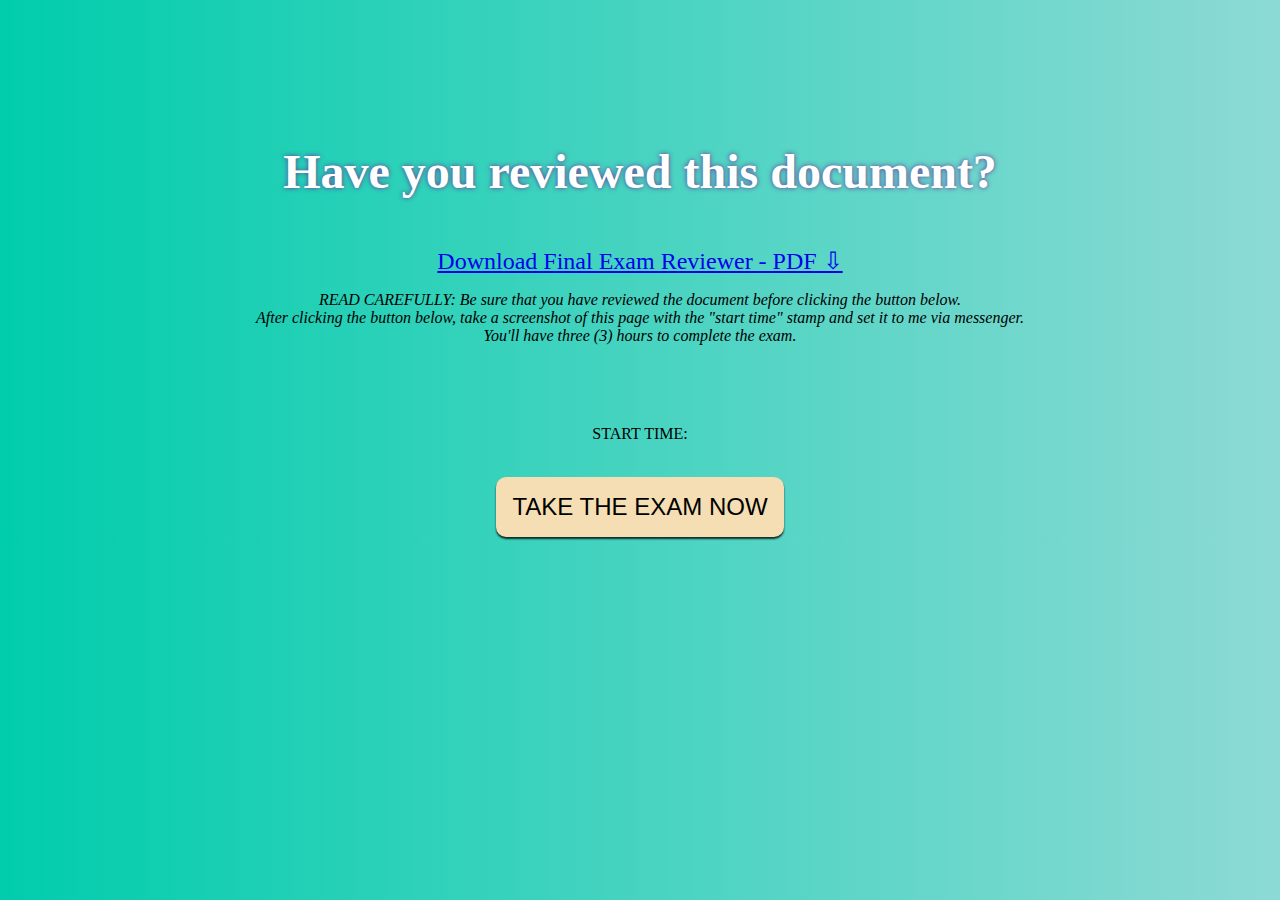
==== finals.html @ 67471a3f "updated exam btn" ====
<!DOCTYPE html>
<html lang="en">
<head>
    <meta charset="UTF-8">
    <meta http-equiv="X-UA-Compatible" content="IE=edge">
    <meta name="viewport" content="width=device-width, initial-scale=1.0">
    <link rel="stylesheet" href="style.css">
    <title>Finals</title>
</head>
<body>
    <div class="final-exam-page">
        <h1 class="main-title">Have you reviewed this document?</h1>
                <div class="final-reviewer-file"><a href="https://drive.google.com/file/d/1WPjQwtUHk8mStLih_QIJ2wDAketcBE6G/view?usp=sharing" target="_blank">Download Final Exam Reviewer - PDF &#8681;</a></div>
                <p class="final-reviewer-text">READ CAREFULLY: Be sure that you have reviewed the document before clicking the button below.
                    <br>After clicking the button below, take a screenshot of this page with the "start time" stamp and set it to me via messenger. <br>
                    You'll have three (3) hours to complete the exam.
                </p>
                <div class="start-time-text">START TIME: <br><span id="start-time"></span></div>
        
        <button class="exam-btn" id="final-exam">
            <a href="https://drive.google.com/file/d/1usfm-fhnuIowuniparAhYRjGBKSF1adj/view?usp=sharing" target="_blank"> TAKE THE EXAM NOW </a>
        </button>
    </div>

    <script src="final.js"></script>
</body>
</html>
---- style.css ----
* {
    box-sizing: content-box;
    margin: 0;
    padding: 0;
}

body {
    background-image: linear-gradient(to right, #00cdac 0%, #8ddad5 100%);
    display: flex;
    flex-direction: column;
    justify-content: center;
    align-items: center;
    text-align: center;
}

h1 {
    color: white;
    text-shadow: 0 0 5px rebeccapurple;
    font-size: 3rem;
    margin: 3em auto 1em;
}

.container {
    width: 500px;
    max-width: 90%;
}

.main-review {
    display: flex;
    flex-direction: column;
    justify-content: center;
    align-items: center;
    gap: 1em;
    flex-wrap: wrap;
    padding: .8em 1em;
    margin: 5rem 0;

}

.main {
    display: none;
    height: auto;
    margin: 2em auto 0;
}


.vocabulary {
    position: relative;
    background-color: wheat;
    box-shadow: 0 0 10px rgba(0, 0, 0, 0.8);
    border-radius: 10px;
    display: flex;
    justify-content: center;
    flex-direction: column;
    align-items: center;
    padding: 1rem;
    font-size: 4rem;
}

.shake-effect {
    animation: shake 0.5s;
    /* animation-iteration-count: infinite; */
}
  
  @keyframes shake {
    0% { transform: translate(1px, 1px) rotate(0deg); }
    10% { transform: translate(-1px, -2px) rotate(-1deg); }
    20% { transform: translate(-3px, 0px) rotate(1deg); }
    30% { transform: translate(3px, 2px) rotate(0deg); }
    40% { transform: translate(1px, -1px) rotate(1deg); }
    50% { transform: translate(-1px, 2px) rotate(-1deg); }
    60% { transform: translate(-3px, 1px) rotate(0deg); }
    70% { transform: translate(3px, 1px) rotate(-1deg); }
    80% { transform: translate(-1px, -1px) rotate(1deg); }
    90% { transform: translate(1px, 2px) rotate(0deg); }
    100% { transform: translate(1px, -2px) rotate(-1deg); }
  }


.greek-vocabulary {
    margin: 2.5rem auto 1rem;
}

.english-vocabulary {
    visibility: hidden;
    font-size: 2rem;
    margin: .5em;
    height: 120px
}

.words {
    position: absolute;
    top: 10px;
    right: 10px;
    font-size: 1rem;
}

.show {
    visibility: visible;
}


.buttons {
    display: flex;
    justify-content: space-between;
    align-items: center;

    width: 100%;
    padding: .5rem;

    font-family: 'Playfair Display', serif;
}

.main-btn {
    cursor: pointer;
    font-size: 1.5rem;
    border: none;
    border-radius: 10px;
    padding: 1em;
    box-shadow: 2px 2px 10px rgba(0, 0, 0, 0.8);
}

.btn {
    cursor: pointer;
    font-size: 1.2rem;
    border: none;
    border-radius: 10px;
    padding: 1em;
    box-shadow: 2px 2px 10px rgba(0, 0, 0, 0.8);
}

.show-answer,
.hide-answer {
    display: block;
    background-color: white;
    border: none;
}

.hide-answer {
    display: none;
    background-color: white;
    border: none;
}

.hide {
    display: none;
}

.wrong-answer {
    background-color: red;
    color: white;
    border-radius: 100%;
}



.correct-answer{
    background-color: green;
    color: white;
    margin: none;
    border-radius: 100%;
}


.reviewWrongAnswers {
    background-color: red;
    color: white;
    text-transform: uppercase;
}
.retake, .reviewWrongAnswers {
    display: none;
    margin: .5em
}

.total-score {
    font-size: 3rem;
    padding: .5em;
    color: white;
}

.reset {
    display: none;
    margin: 0 auto;
}

.show {
    display: block;
}

/*Lessons*/

.lesson-section {
    display: none;
    margin: auto;
    justify-content: center;
    align-items: center;
    flex-direction: column;
}


.lessons {
    display: flex;
    position: relative;
    flex-direction: column;
    justify-content: center;
    align-items: center;
}

.show-lesson {
    display: flex;
}

.lessons-list {
    cursor: pointer;
    display: flex;
    flex-direction: row;
    justify-content: center;
    align-items: center;
    flex-wrap: wrap;
    height: auto;
    margin-top: 1em;
}

.lesson {
    display: block;
    cursor: pointer;
    font-size: 1.5em;
    background-color: wheat;
    padding: 1rem;
    margin: .5rem;
    border-radius: 10px;
    box-shadow: 0 2px 2px rgba(0, 0, 0, 0.8); 
}

.lesson:hover {
    transform: scale(1.1);
    transition: all ease-in-out .3s;
}



.lesson-added {
    background-color: rgb(177, 113, 240);
    color: white;
    border-radius: 5px;
    padding: .3em .5em;
    font-size: .6em;
}

input {
    display: none;
}

.hide {
    display: none;
    pointer-events: none
}


.all-vocabs {
    font-size: .8rem;
}

.all-vocabs a {
    text-decoration: none;
    color: black;
}

.all-vocabsEl {
    margin: 2rem;
}

.vocabulary-list {
    color: black;
    font-size: 1rem;
    
}

.vocabulary-list li {
    list-style-type: none;
    margin: 0;
    padding: 0;
}
.vocabulary-list span {
    color: white;
    font-size: 1.2rem;

}
.reviewing-section {
    margin: .5rem auto;
    display: flex;
    flex-direction: column;
    justify-content: center;
    align-items: center;
}
.review-time {
    margin: .5em;
}
.toReview {
    display: flex;
    flex-direction: row;
    justify-content: center;
    align-items: center;
    flex-wrap: wrap;
    gap: .5em;
    margin-top: 1em;
    max-width: 50%;
}

.review-now {
    font-size: 1.5em;
    background-color: aquamarine;
    color: white;
    margin: .5em;
}

.goBack {
    display: none;
    padding: .3rem .5rem;
    margin-top: .5rem;
    align-self: flex-start;
}

/*footer*/

.next-review {
    background-color: green;
    color: white;
    margin: none
}

.next-review {
    display: none;
}

.show-nextReview {
    display: block;
}
h2 {
    text-transform: uppercase;
    opacity: .7;
}

.finished {
    display: none;
    position: absolute;
    background-color: rgba(0, 0, 0, 0.6);
    top: 0;
    right: 0;
    left: 0;
    bottom: 0;
    font-size: 3rem;
    justify-content: center;
    align-items: center;
    
}

.modal {
    position: relative;
    background-color: white;
    opacity: .8;
    color: green;
    width: 40%;
    height: 15vh;
    border-radius: 10px;
    box-shadow:  0 0 10px rgba(0, 0, 0, 0.8);
    display: flex;
    justify-content: center;
    align-items: center;
    padding: 2rem;
}


.close {
    position: absolute;
    bottom: -30px;
    right: -30px;
    background-color: white;
    color: black; 
    text-transform: uppercase;
    font-size: 1.2rem;
    padding: .5rem;
    border-radius: 100%;
    
}

.close:hover {
    cursor: pointer;
    color: white;
    background-color: green;
}

/* PARADGIMS TABLE */
.paradigms-section {
    display: none;
    margin-top: 2em;
}
.paradigms-table {
    display: none;
    flex-direction: column;
    justify-content: center;
    align-items: center;
    flex-wrap: wrap;
    text-align: center;
    margin: 1em auto;
    padding: 0;
}

.details {
    width: 100%;
}
.paradigms-table summary {
    color: white;
    font-size: 1.5rem;
    text-align: center;
}

table {
    font-size: 1.2rem;
    margin: auto;
}

tr, td, th {
    padding-right: 1rem;
}

.translation {
    font-style: italic;
}


footer {
    margin-top: 2rem;
    padding: 2em;
}

@media only screen and (max-width: 600px) {

    .vocabulary {
        font-size: 2.5rem;
    }

    .english-vocabulary {
        font-size: 1.5rem;
    }

    .words {
        font-size: .8rem;
    }

    .wrong-answer, .show-answer, .correct-answer, .next-review, .hide-answer {
        font-size: .8rem;
    }
    .main-review {
        margin: 0;
    }
    .main-btn {
        font-size: 1.2rem;
    }
    h1 {
        font-size: 2rem;
        margin-top: 2rem;
    }
     table {
        font-size: .9rem;
     }
     .modal {
        font-size: 1.5rem;
        
     }
}

.video-lessons-element {
    display: none;
}
.video-lessons-element h2 {
     font-size: 2rem;
     margin-block: 1rem;
}

.video-lessons {
    font-size: 1.2rem;
    display: flex;
    flex-direction: column;
    flex-wrap: wrap;
    justify-content: center;
}

.video-lessons li {
    line-height: 1.5em;
    list-style-type: none;
}
.video-lessons details {
    text-decoration: none;
    color: white;
}
.show-video-lessons {
    display: block;
}

.video-lessons a {
    text-decoration: none;
}
.video-lessons li {
    opacity: .8;
}

.video-lessons li:hover {
    opacity: 1;
    
}
.back {
    cursor: pointer;
    float: left;
    border-radius: 100px;
    border: none;
    padding: .3rem;
    margin-top: 1rem;
}

summary {
    color: white;
}

.other-resources {
    font-size: 1rem;
    color:rgba(0, 0, 0, 0.6)
}



/**   FiNALS */

.final-exam-page {
    max-width: 80%;
}
.final-reviewer-file {
    font-size: 1.5rem;
    margin-bottom: 1rem;
 
}
.final-reviewer-text {
    margin-bottom: 5rem;
    font-style: italic;
}

.exam-btn {
    display: block;
    cursor: pointer;
    font-size: 1.5em;
    background-color: wheat;
    padding: 1rem;
    margin: auto;
    border-radius: 10px;
    border: none;
    box-shadow: 0 2px 2px rgba(0, 0, 0, 0.8); 
}

.exam-btn:hover {
    transform: scale(1.1);
    transition: .5s ease-in-out;
}


.exam-btn a {
    text-decoration: none;
    color: black;
}

#start-time, .start-time-text {
    margin: 1em;
}

.main-btn a {
    text-decoration: none;
    color: #000;
}
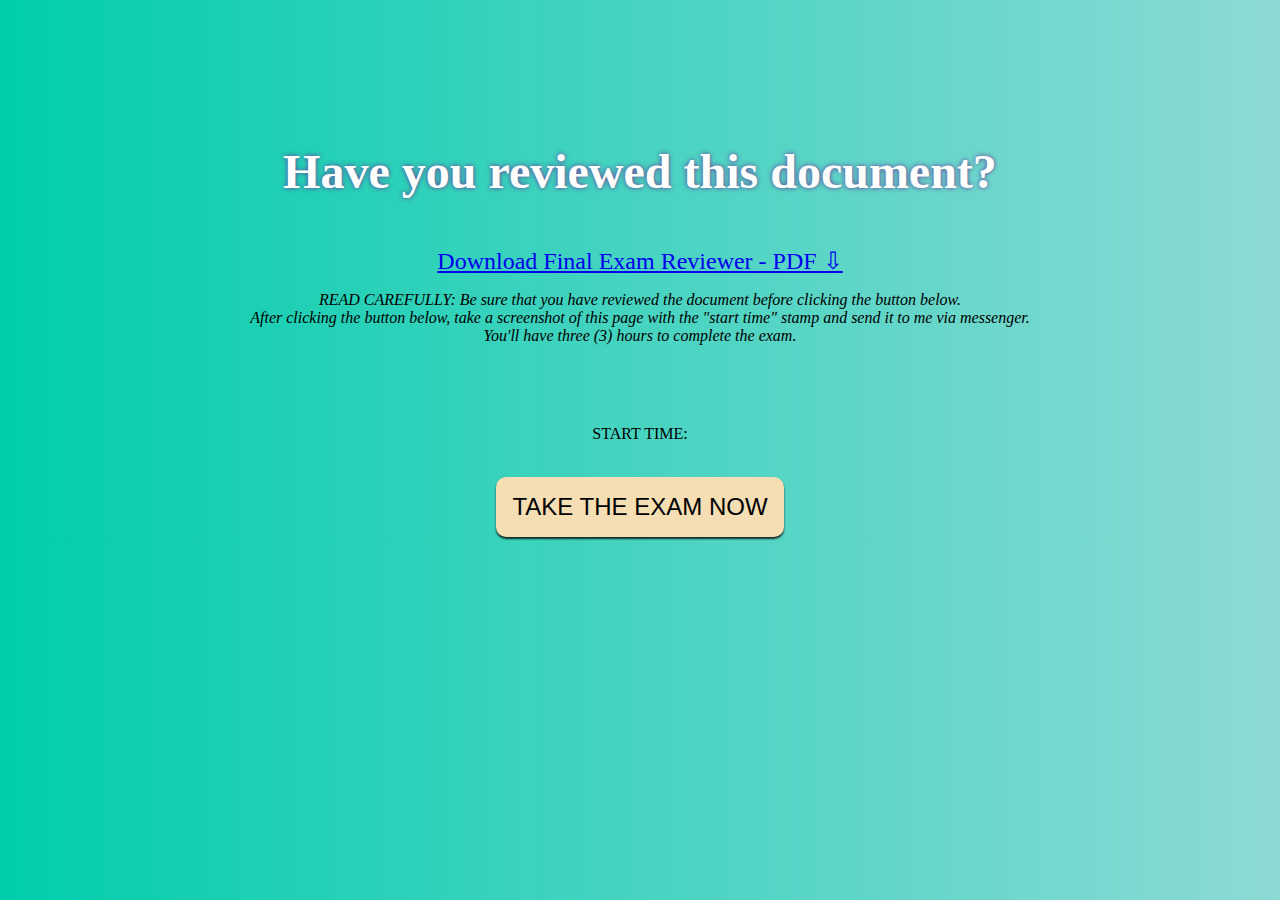
==== commit 609f73a9: "Update finals.html" ====
--- a/finals.html
+++ b/finals.html
@@ -12,7 +12,7 @@
         <h1 class="main-title">Have you reviewed this document?</h1>
                 <div class="final-reviewer-file"><a href="https://drive.google.com/file/d/1WPjQwtUHk8mStLih_QIJ2wDAketcBE6G/view?usp=sharing" target="_blank">Download Final Exam Reviewer - PDF &#8681;</a></div>
                 <p class="final-reviewer-text">READ CAREFULLY: Be sure that you have reviewed the document before clicking the button below.
-                    <br>After clicking the button below, take a screenshot of this page with the "start time" stamp and set it to me via messenger. <br>
+                    <br>After clicking the button below, take a screenshot of this page with the "start time" stamp and send it to me via messenger. <br>
                     You'll have three (3) hours to complete the exam.
                 </p>
                 <div class="start-time-text">START TIME: <br><span id="start-time"></span></div>
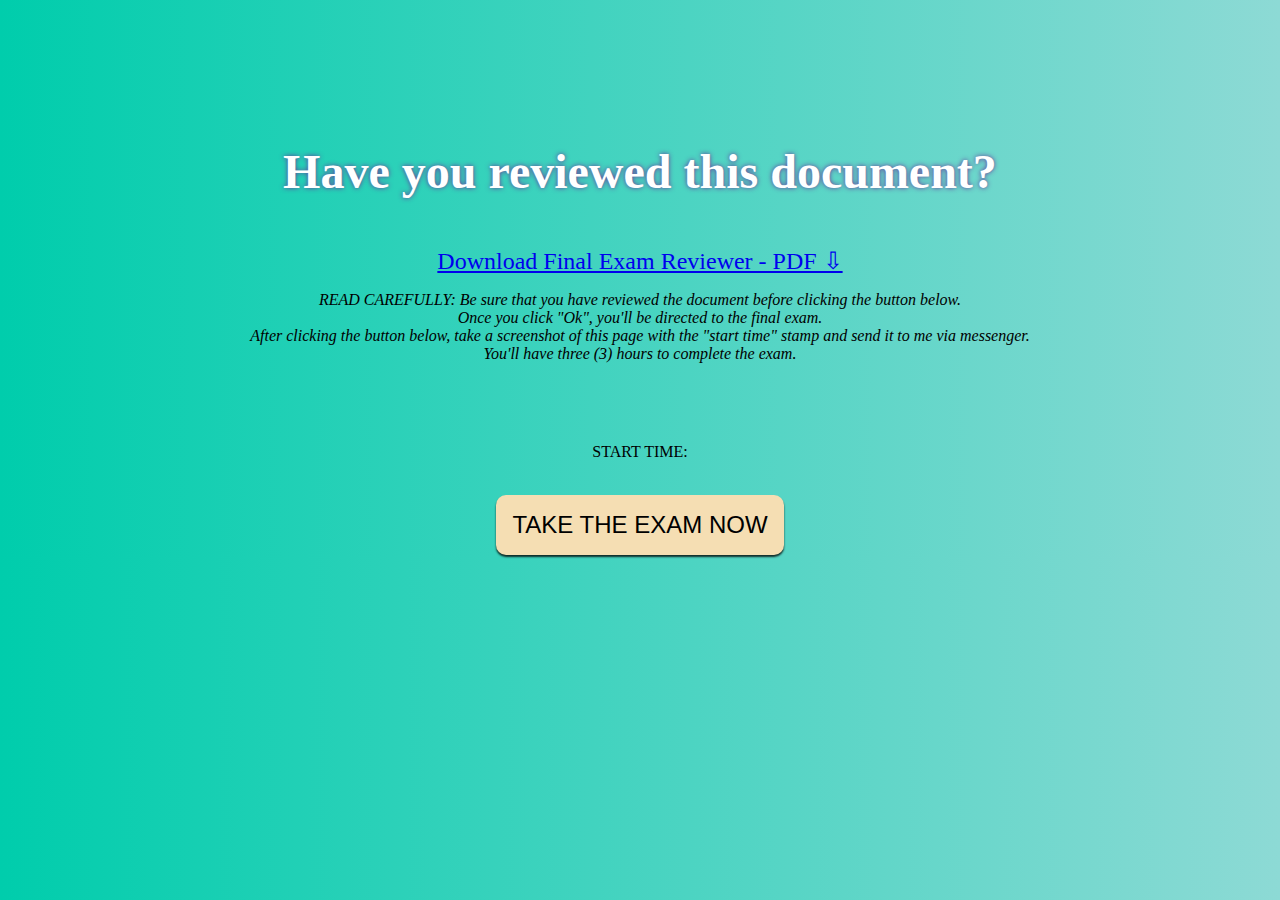
==== commit 985316a5: "Update finals.html" ====
--- a/finals.html
+++ b/finals.html
@@ -12,7 +12,9 @@
         <h1 class="main-title">Have you reviewed this document?</h1>
                 <div class="final-reviewer-file"><a href="https://drive.google.com/file/d/1WPjQwtUHk8mStLih_QIJ2wDAketcBE6G/view?usp=sharing" target="_blank">Download Final Exam Reviewer - PDF &#8681;</a></div>
                 <p class="final-reviewer-text">READ CAREFULLY: Be sure that you have reviewed the document before clicking the button below.
+                    <br>  Once you click "Ok", you'll be directed to the final exam. 
                     <br>After clicking the button below, take a screenshot of this page with the "start time" stamp and send it to me via messenger. <br>
+                   
                     You'll have three (3) hours to complete the exam.
                 </p>
                 <div class="start-time-text">START TIME: <br><span id="start-time"></span></div>
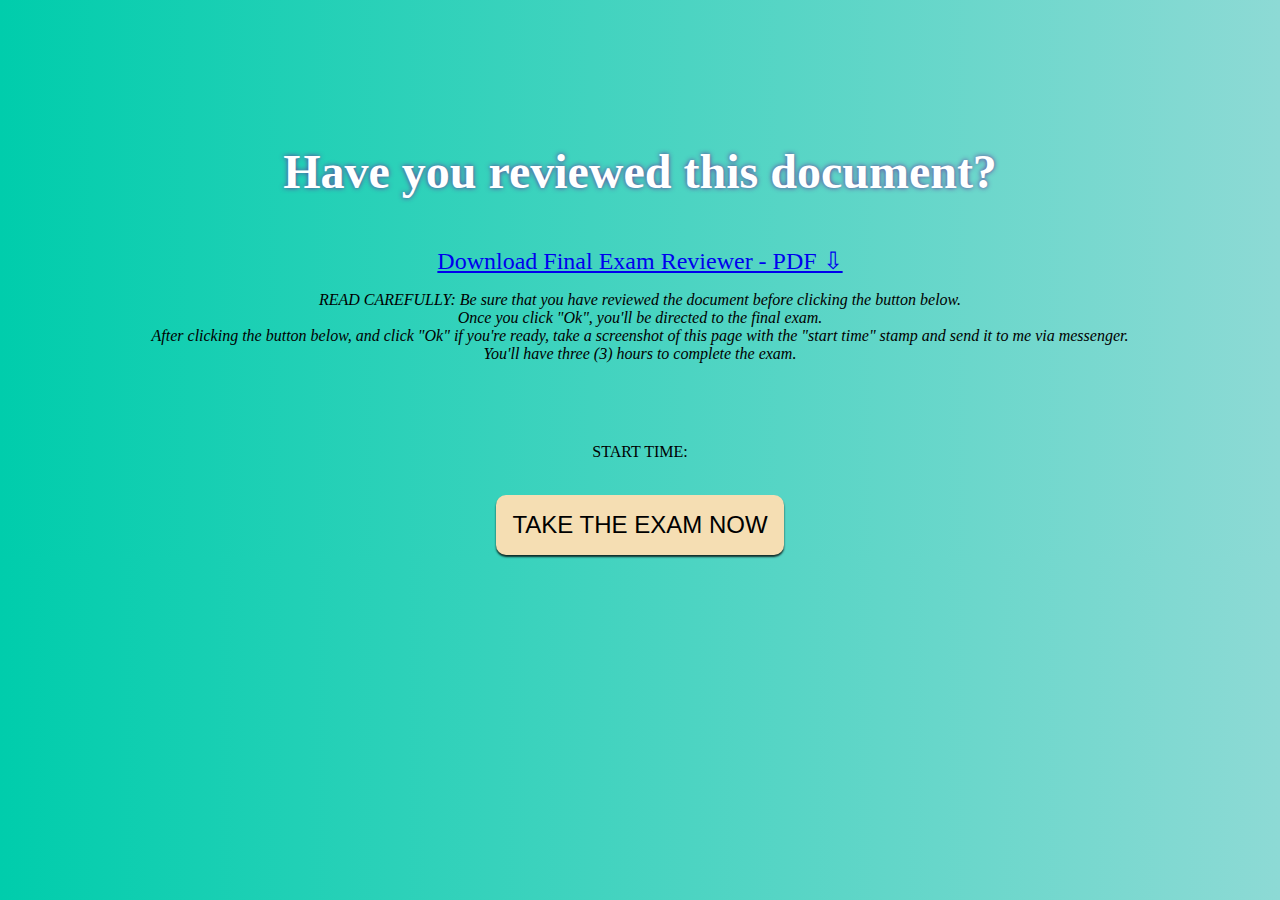
==== commit 66c29ab3: "Update finals.html" ====
--- a/finals.html
+++ b/finals.html
@@ -13,7 +13,7 @@
                 <div class="final-reviewer-file"><a href="https://drive.google.com/file/d/1WPjQwtUHk8mStLih_QIJ2wDAketcBE6G/view?usp=sharing" target="_blank">Download Final Exam Reviewer - PDF &#8681;</a></div>
                 <p class="final-reviewer-text">READ CAREFULLY: Be sure that you have reviewed the document before clicking the button below.
                     <br>  Once you click "Ok", you'll be directed to the final exam. 
-                    <br>After clicking the button below, take a screenshot of this page with the "start time" stamp and send it to me via messenger. <br>
+                    <br>After clicking the button below, and click "Ok" if you're ready, take a screenshot of this page with the "start time" stamp and send it to me via messenger. <br>
                    
                     You'll have three (3) hours to complete the exam.
                 </p>
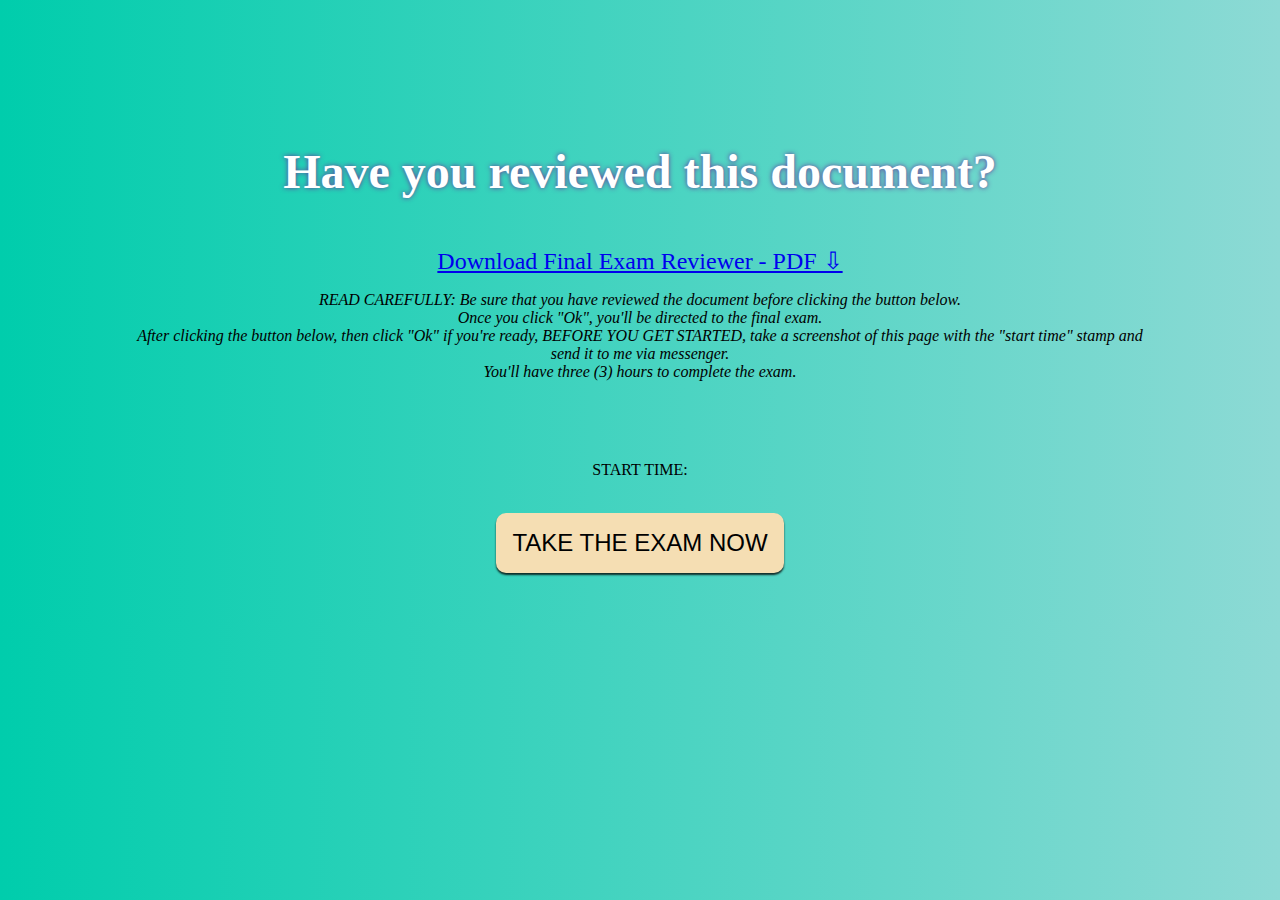
==== commit 6e544591: "Update finals.html" ====
--- a/finals.html
+++ b/finals.html
@@ -13,14 +13,14 @@
                 <div class="final-reviewer-file"><a href="https://drive.google.com/file/d/1WPjQwtUHk8mStLih_QIJ2wDAketcBE6G/view?usp=sharing" target="_blank">Download Final Exam Reviewer - PDF &#8681;</a></div>
                 <p class="final-reviewer-text">READ CAREFULLY: Be sure that you have reviewed the document before clicking the button below.
                     <br>  Once you click "Ok", you'll be directed to the final exam. 
-                    <br>After clicking the button below, and click "Ok" if you're ready, take a screenshot of this page with the "start time" stamp and send it to me via messenger. <br>
+                    <br>After clicking the button below, then click "Ok" if you're ready, BEFORE YOU GET STARTED, take a screenshot of this page with the "start time" stamp and send it to me via messenger. <br>
                    
                     You'll have three (3) hours to complete the exam.
                 </p>
                 <div class="start-time-text">START TIME: <br><span id="start-time"></span></div>
         
         <button class="exam-btn" id="final-exam">
-            <a href="https://drive.google.com/file/d/1usfm-fhnuIowuniparAhYRjGBKSF1adj/view?usp=sharing" target="_blank"> TAKE THE EXAM NOW </a>
+            <a href="https://drive.google.com/file/d/1usfm-fhnuIowuniparAhYRjGBKSF1adj/view?usp=share_link" target="_blank"> TAKE THE EXAM NOW </a>
         </button>
     </div>
 
--- a/style.css
+++ b/style.css
@@ -533,6 +533,7 @@
 
 .final-exam-page {
     max-width: 80%;
+    margin-bottom: 3rem;
 }
 .final-reviewer-file {
     font-size: 1.5rem;
